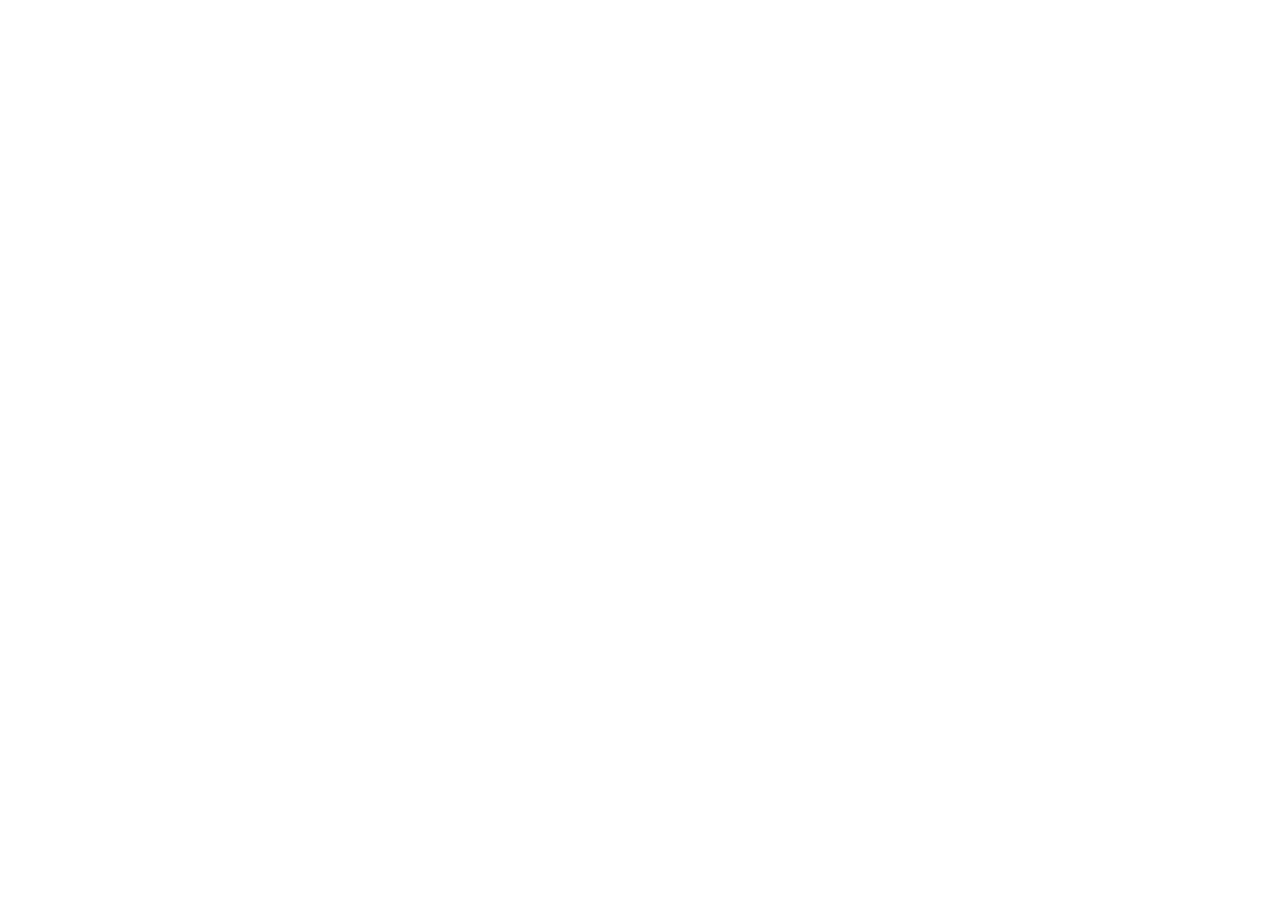
==== index.html @ 65846fd2 "Developed contructor for books and simple default logic for displaying book details" ====
<!DOCTYPE html>
<html lang="en">

<head>
    <meta charset="UTF-8">
    <meta name="viewport" content="width=device-width, initial-scale=1.0">
    <link rel="stylesheet" href="./style.css" type="text/css">
    <script src="./main.js" defer></script>
    <title>Document</title>
</head>

<body>
    
</body>

</html>
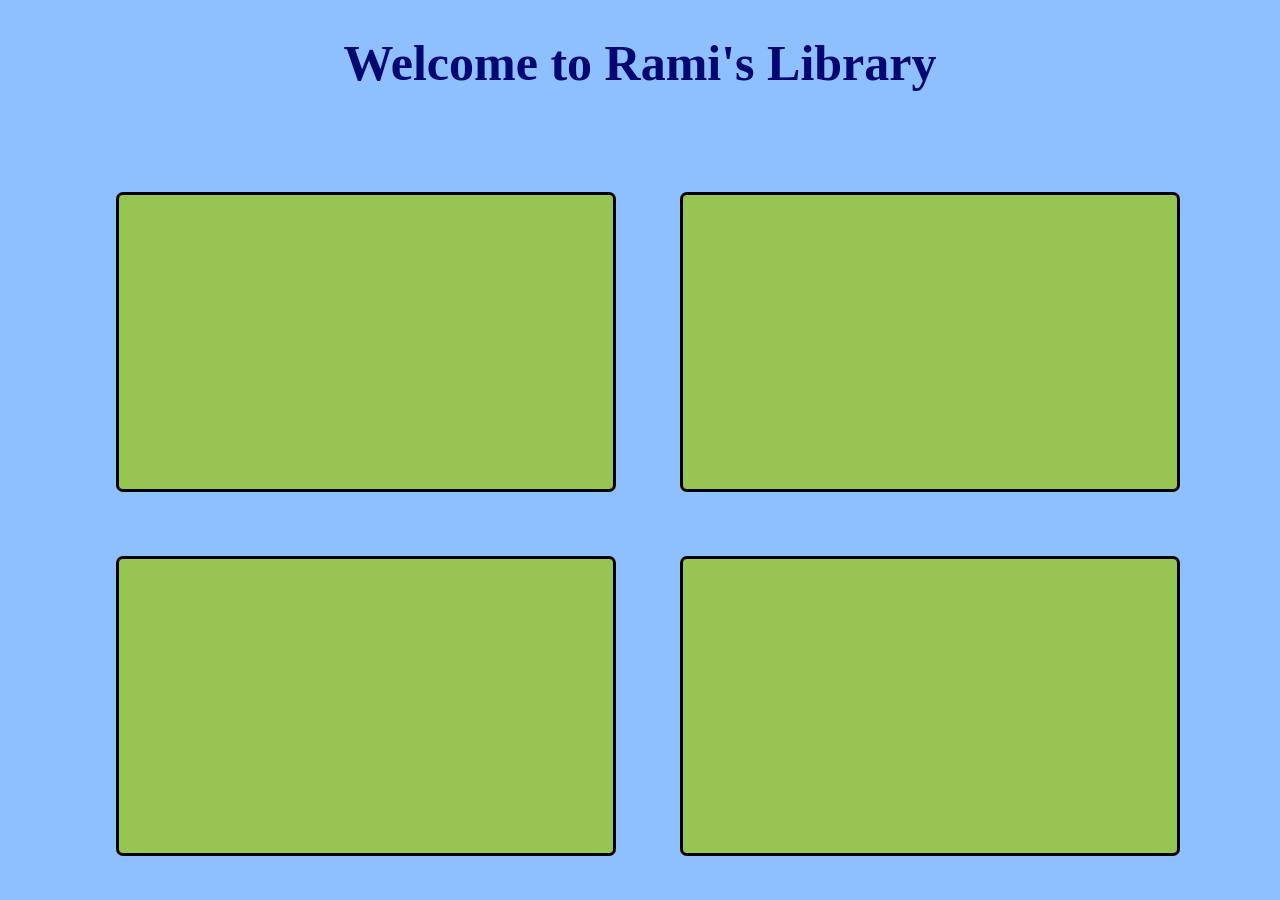
==== commit 14dd7ce7: "implemented the general layout using grid properties in css as well as proper classes and elements i" ====
--- a/index.html
+++ b/index.html
@@ -10,7 +10,14 @@
 </head>
 
 <body>
-    
+    <h1 class="title">Welcome to Rami's Library</h1>
+<div class="container">
+    <div class="addbook"></div>
+    <div class="displaybook"></div>
+    <div class="removebook"></div>
+    <div class="changeread"></div>
+</div>
+
 </body>
 
 </html>
--- a/style.css
+++ b/style.css
@@ -0,0 +1,69 @@
+body {
+    background-color: rgb(142, 191, 255);
+}
+.title {
+    text-align: center;
+    font-family: 'Times New Roman', Times, serif;
+    font-size: 50px;
+     color: rgb(5, 8, 112)
+}
+.container {
+    display: grid;
+    grid-template-columns: repeat(2, minmax(400px, 500px));
+    grid-template-rows: repeat(2, minmax(200px, 300px));
+    margin-top: 100px;
+    gap: clamp(15px, 5vw, 100px);
+    justify-content: center;
+    justify-items: center;
+    width: 100vw;
+   
+    
+}
+
+.addbook {
+    background-color: rgb(151, 197, 82);
+    width: 100%;
+    height: 100%;
+    padding: 20px;
+    box-sizing: border-box;
+    border-radius: 7px;
+    border: 3px solid black;
+    grid-column: 1 / 2;
+    grid-row: 1 / 2;
+}
+
+.displaybook {
+    background-color: rgb(151, 197, 82);
+    width: 100%;
+    height: 100%;
+    padding: 20px;
+    box-sizing: border-box;
+    border-radius: 7px;
+    border: 3px solid black;
+    grid-column: 2 / 3;
+    grid-row: 1 / 2;
+}
+
+.removebook {
+    background-color: rgb(151, 197, 82);
+    width: 100%;
+    height: 100%;
+    padding: 20px;
+    box-sizing: border-box;
+    border-radius: 7px;
+    border: 3px solid black;
+    grid-column: 1 / 2;
+    grid-row: 2 / 3;
+}
+
+.changeread {
+    background-color: rgb(151, 197, 82);
+    width: 100%;
+    height: 100%;
+    padding: 20px;
+    box-sizing: border-box;
+    border-radius: 7px;
+    border: 3px solid black;
+    grid-column: 2 / 3;
+    grid-row: 2 / 3;
+}
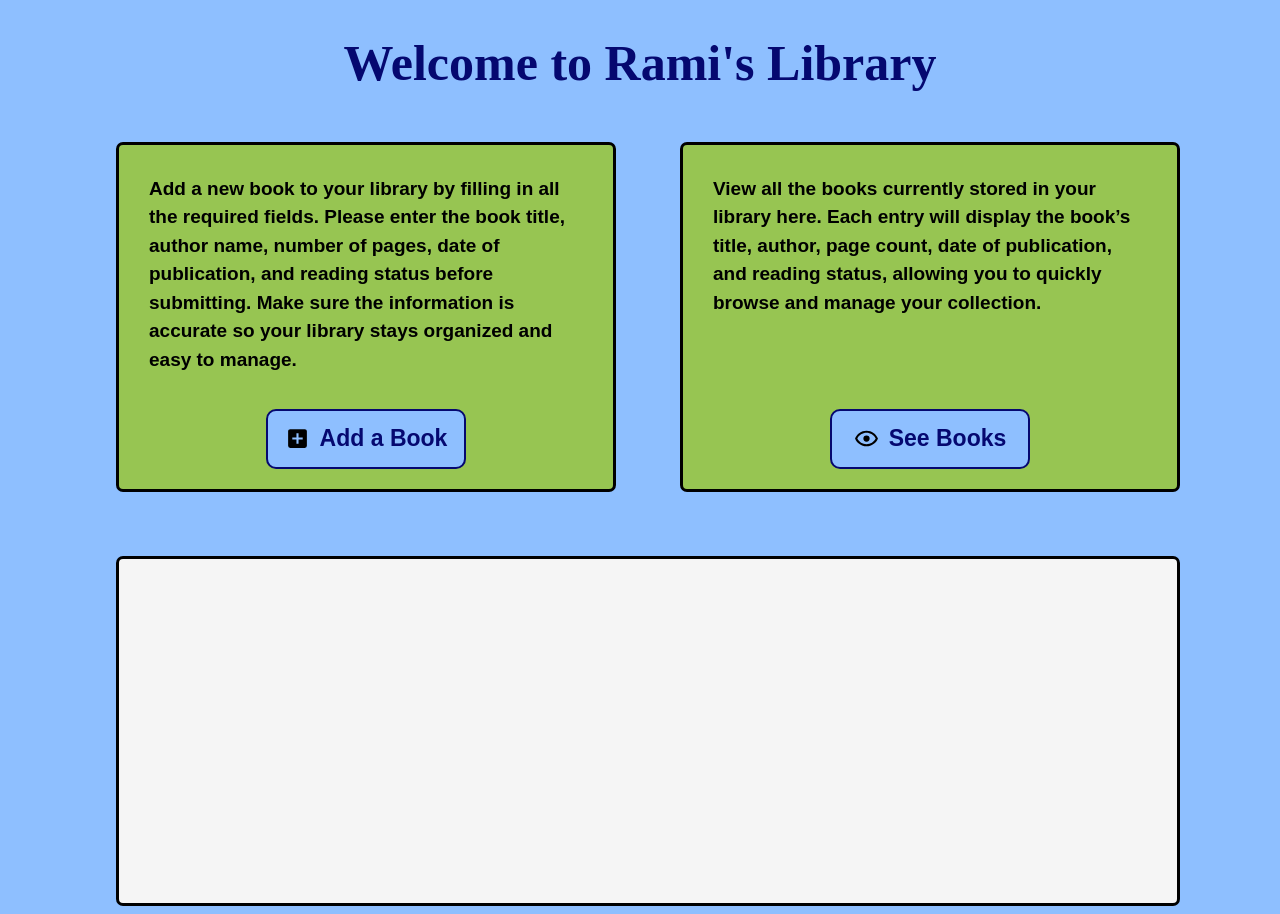
==== commit 3f972f3d: "Changed the UI to satisfy the project requirements; removed the last 2 cards and merged it into one " ====
--- a/index.html
+++ b/index.html
@@ -11,12 +11,66 @@
 
 <body>
     <h1 class="title">Welcome to Rami's Library</h1>
-<div class="container">
-    <div class="addbook"></div>
-    <div class="displaybook"></div>
-    <div class="removebook"></div>
-    <div class="changeread"></div>
-</div>
+    <div class="container">
+        <div class="card addbook">
+            <p>
+                Add a new book to your library by filling in all the required fields.
+                Please enter the book title, author name, number of pages, date of publication, and reading status
+                before submitting.
+                Make sure the information is accurate so your library stays organized and easy to manage.
+            </p>
+            <button><svg class="icon" xmlns="http://www.w3.org/2000/svg" viewBox="0 0 24 24">
+                    <title>plus-box</title>
+                    <path
+                        d="M17,13H13V17H11V13H7V11H11V7H13V11H17M19,3H5C3.89,3 3,3.89 3,5V19A2,2 0 0,0 5,21H19A2,2 0 0,0 21,19V5C21,3.89 20.1,3 19,3Z" />
+                </svg> Add a Book</button>
+        </div>
+        <div class="card displaybook">
+            <p>
+                View all the books currently stored in your library here.
+                Each entry will display the book’s title, author, page count, date of publication, and reading status,
+                allowing you to quickly browse and manage your collection.
+            </p>
+            <button><svg class="icon" xmlns="http://www.w3.org/2000/svg" viewBox="0 0 24 24">
+                    <title>eye-outline</title>
+                    <path
+                        d="M12,9A3,3 0 0,1 15,12A3,3 0 0,1 12,15A3,3 0 0,1 9,12A3,3 0 0,1 12,9M12,4.5C17,4.5 21.27,7.61 23,12C21.27,16.39 17,19.5 12,19.5C7,19.5 2.73,16.39 1,12C2.73,7.61 7,4.5 12,4.5M3.18,12C4.83,15.36 8.24,17.5 12,17.5C15.76,17.5 19.17,15.36 20.82,12C19.17,8.64 15.76,6.5 12,6.5C8.24,6.5 4.83,8.64 3.18,12Z" />
+                </svg>See Books</button>
+        </div>
+        <div class="card system-log">
+
+        </div>
+        <!--div class="card removebook">
+            <p>
+                Select a book from your library to permanently remove it from the collection.
+                Make sure you choose the correct book before confirming, as deleted entries will no longer appear in
+                your library.
+            </p>
+            <select>
+                <option value="">Choose a book</option>
+            </select>
+            <button>
+                <svg class="icon" xmlns="http://www.w3.org/2000/svg" viewBox="0 0 24 24">
+                    <title>minus-circle-outline</title>
+                    <path d="M12,20C7.59,20 4,16.41 4,12C4,7.59 7.59,4 12,4C16.41,4 20,7.59 20,12C20,16.41 16.41,20 12,20M12,2A10,10 0 0,0 2,12A10,10 0 0,0 12,22A10,10 0 0,0 22,12A10,10 0 0,0 12,2M7,13H17V11H7" />
+                </svg> Remove</button>
+        </div>
+        <div class="card changeread">
+            <p>
+                Select a book from your library and mark it as “Read” once you have finished it.
+                This helps you track completed books and organize your reading progress more efficiently.
+            </p>
+            <select>
+                <option value="">Choose a book</option>
+            </select>
+            <button>
+                <svg class="icon" xmlns="http://www.w3.org/2000/svg" viewBox="0 0 24 24"><title>check</title><path d="M21,7L9,19L3.5,13.5L4.91,12.09L9,16.17L19.59,5.59L21,7Z" />
+                </svg>
+                Read 
+            </button>
+        </div-->
+
+    </div>
 
 </body>
 
--- a/style.css
+++ b/style.css
@@ -1,26 +1,34 @@
 body {
     background-color: rgb(142, 191, 255);
 }
+
+p {
+    font-size: 19px;
+    font-weight: bold;
+    line-height: 1.5;
+    font-family: Arial, Helvetica, sans-serif;
+    margin: 10px;
+}
+
 .title {
     text-align: center;
     font-family: 'Times New Roman', Times, serif;
     font-size: 50px;
-     color: rgb(5, 8, 112)
+    color: rgb(5, 8, 112)
 }
+
 .container {
     display: grid;
     grid-template-columns: repeat(2, minmax(400px, 500px));
-    grid-template-rows: repeat(2, minmax(200px, 300px));
-    margin-top: 100px;
+    grid-template-rows: repeat(2, minmax(250px, 350px));
+    margin-top: 50px;
     gap: clamp(15px, 5vw, 100px);
     justify-content: center;
     justify-items: center;
     width: 100vw;
-   
-    
 }
 
-.addbook {
+.card {
     background-color: rgb(151, 197, 82);
     width: 100%;
     height: 100%;
@@ -28,42 +36,66 @@
     box-sizing: border-box;
     border-radius: 7px;
     border: 3px solid black;
+    display: flex;
+    flex-direction: column;
+    align-items: center;
+    gap: 10px;
+    justify-content: space-between;
+}
+
+.addbook {
     grid-column: 1 / 2;
     grid-row: 1 / 2;
 }
 
 .displaybook {
-    background-color: rgb(151, 197, 82);
-    width: 100%;
-    height: 100%;
-    padding: 20px;
-    box-sizing: border-box;
-    border-radius: 7px;
-    border: 3px solid black;
     grid-column: 2 / 3;
     grid-row: 1 / 2;
 }
 
+.system-log {
+    grid-column: 1 / 3;
+    grid-row: 2 / 3;
+    background-color: whitesmoke;
+}
 .removebook {
-    background-color: rgb(151, 197, 82);
-    width: 100%;
-    height: 100%;
-    padding: 20px;
-    box-sizing: border-box;
-    border-radius: 7px;
-    border: 3px solid black;
     grid-column: 1 / 2;
     grid-row: 2 / 3;
 }
 
 .changeread {
-    background-color: rgb(151, 197, 82);
-    width: 100%;
-    height: 100%;
-    padding: 20px;
-    box-sizing: border-box;
-    border-radius: 7px;
-    border: 3px solid black;
     grid-column: 2 / 3;
     grid-row: 2 / 3;
+}
+
+button {
+    border-radius: 10px;
+    background-color: rgb(142, 191, 255);
+    padding: 5px;
+    width: 200px;
+    height: 60px;
+    font-size: 23px;
+    font-weight: bold;
+    border: 2px solid rgb(5, 8, 112);
+    color: rgb(5, 8, 112);
+    display: flex;
+    align-items: center;
+    justify-content: center;
+    gap: 10px;
+}
+
+select {
+    width: 150px;
+    padding: 6px;
+    font-size: 16px;
+    border: 2px solid black;
+    border-radius: 6px;
+    background-color: white;
+    text-align: center;
+    font-weight: 600;
+}
+
+.icon {
+    height: 25px;
+    width: 25px;
 }
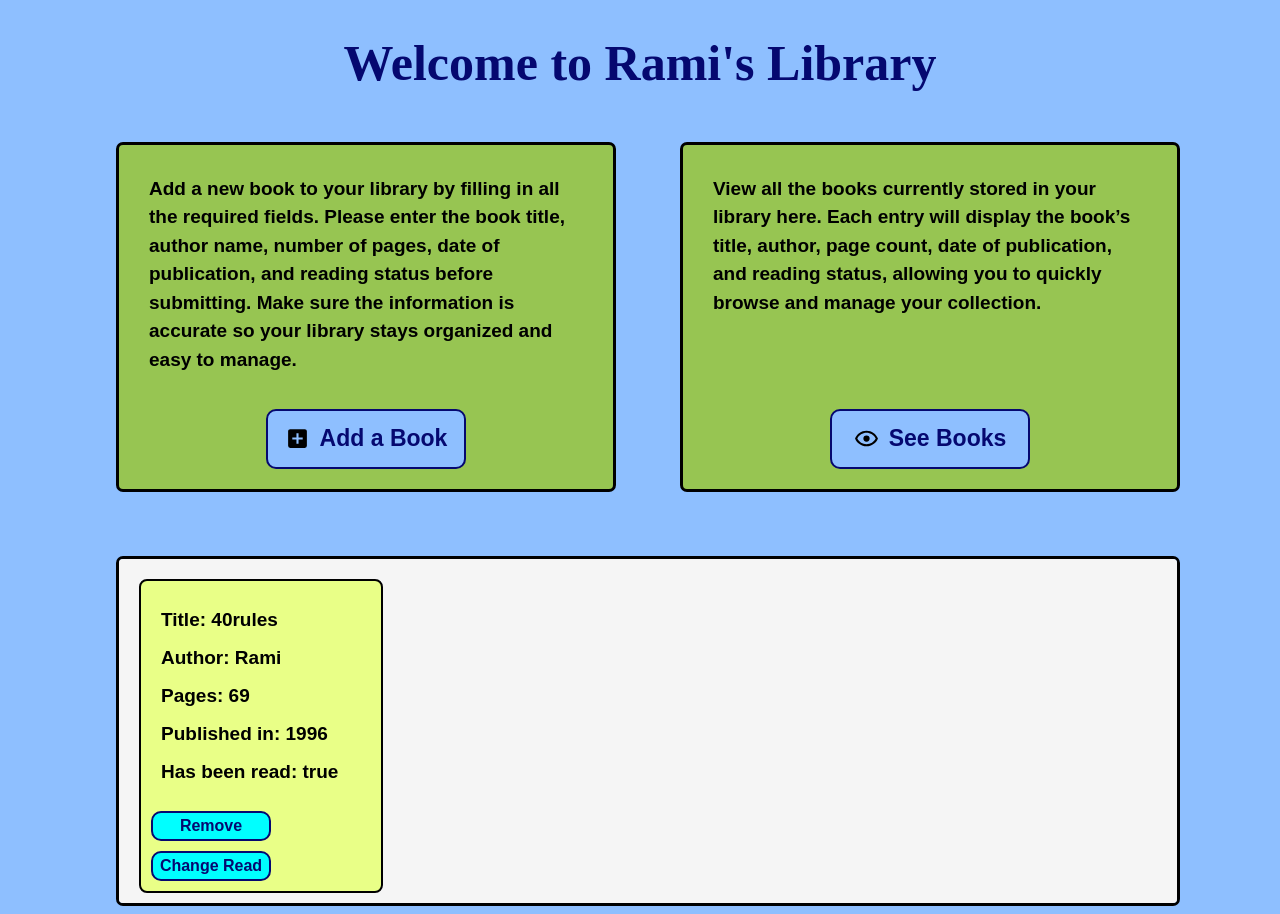
==== commit e9a6e7f1: "developed the UI structure for each book displayed into the system log" ====
--- a/index.html
+++ b/index.html
@@ -38,31 +38,16 @@
                 </svg>See Books</button>
         </div>
         <div class="card system-log">
-
+            
         </div>
-        <!--div class="card removebook">
-            <p>
-                Select a book from your library to permanently remove it from the collection.
-                Make sure you choose the correct book before confirming, as deleted entries will no longer appear in
-                your library.
-            </p>
-            <select>
-                <option value="">Choose a book</option>
-            </select>
-            <button>
+        
+            <!--button>
                 <svg class="icon" xmlns="http://www.w3.org/2000/svg" viewBox="0 0 24 24">
                     <title>minus-circle-outline</title>
                     <path d="M12,20C7.59,20 4,16.41 4,12C4,7.59 7.59,4 12,4C16.41,4 20,7.59 20,12C20,16.41 16.41,20 12,20M12,2A10,10 0 0,0 2,12A10,10 0 0,0 12,22A10,10 0 0,0 22,12A10,10 0 0,0 12,2M7,13H17V11H7" />
                 </svg> Remove</button>
-        </div>
-        <div class="card changeread">
-            <p>
-                Select a book from your library and mark it as “Read” once you have finished it.
-                This helps you track completed books and organize your reading progress more efficiently.
-            </p>
-            <select>
-                <option value="">Choose a book</option>
-            </select>
+        
+        
             <button>
                 <svg class="icon" xmlns="http://www.w3.org/2000/svg" viewBox="0 0 24 24"><title>check</title><path d="M21,7L9,19L3.5,13.5L4.91,12.09L9,16.17L19.59,5.59L21,7Z" />
                 </svg>
--- a/style.css
+++ b/style.css
@@ -57,15 +57,11 @@
     grid-column: 1 / 3;
     grid-row: 2 / 3;
     background-color: whitesmoke;
-}
-.removebook {
-    grid-column: 1 / 2;
-    grid-row: 2 / 3;
-}
-
-.changeread {
-    grid-column: 2 / 3;
-    grid-row: 2 / 3;
+    display: flex;
+    flex-direction: row;
+    justify-content: flex-start;
+    overflow: auto;
+    align-items: flex-start;
 }
 
 button {
@@ -84,18 +80,35 @@
     gap: 10px;
 }
 
-select {
-    width: 150px;
-    padding: 6px;
-    font-size: 16px;
-    border: 2px solid black;
-    border-radius: 6px;
-    background-color: white;
-    text-align: center;
-    font-weight: 600;
-}
-
 .icon {
     height: 25px;
     width: 25px;
-}+}
+
+.descript {
+    width: 200px;
+    line-height: 2;
+    overflow: auto;
+    white-space: pre-line;
+}
+
+.book-card {
+
+    display: flex;
+    flex-direction: column;
+    align-items: start;
+    gap: 10px;
+    border: 2px solid black;
+    padding: 10px;
+    border-radius: 8px;
+    background-color: rgb(233, 255, 135);
+
+}
+
+.newBtn {
+    width: 120px;
+    height: 30px;
+    font-size: 16px;
+    background-color: aqua;
+}
+
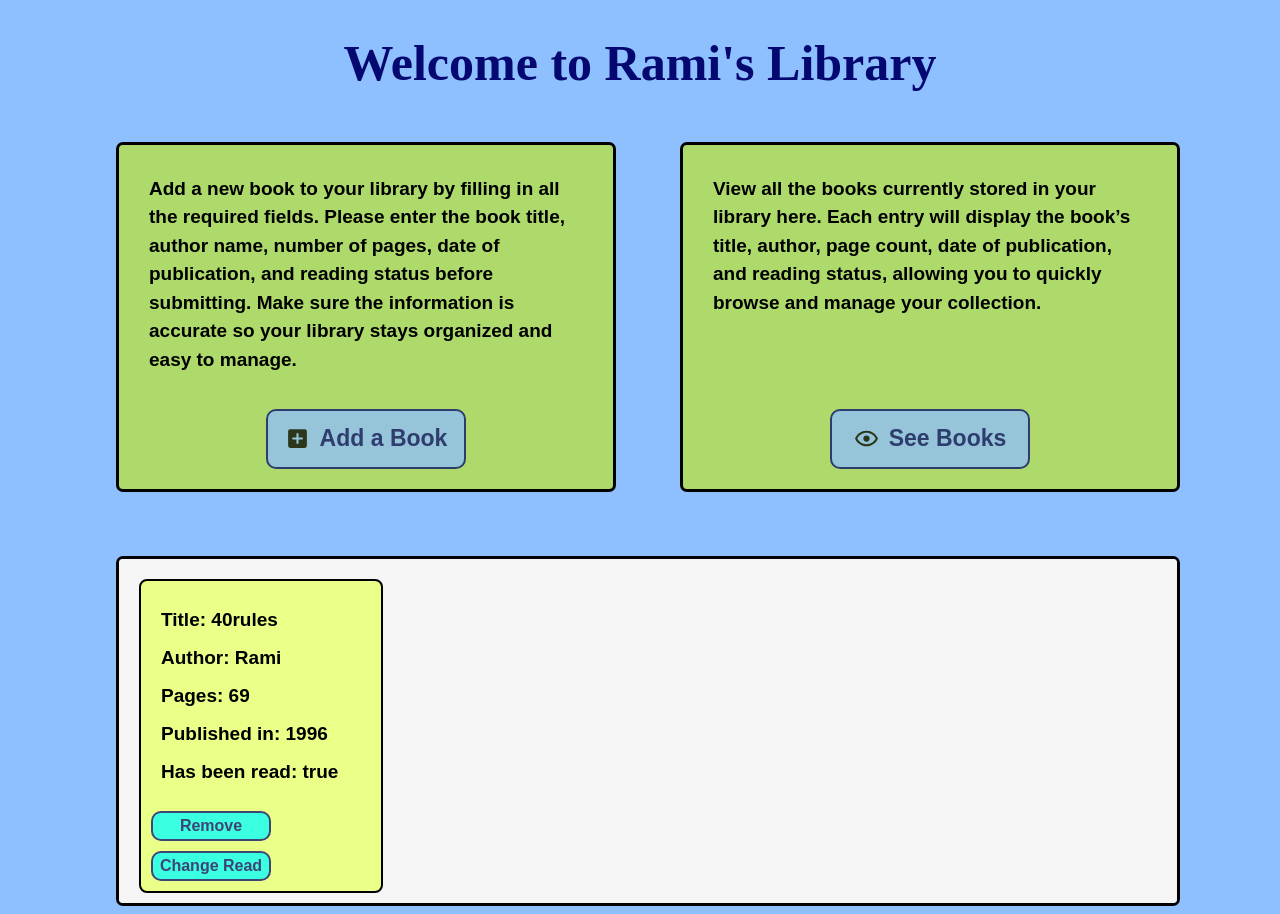
==== commit 29999c08: "Completed the form html page to input all the data for adding new books" ====
--- a/index.html
+++ b/index.html
@@ -19,42 +19,33 @@
                 before submitting.
                 Make sure the information is accurate so your library stays organized and easy to manage.
             </p>
-            <button><svg class="icon" xmlns="http://www.w3.org/2000/svg" viewBox="0 0 24 24">
+            <a href="./form.html" target="blank">
+                <button><svg class="icon" xmlns="http://www.w3.org/2000/svg" viewBox="0 0 24 24">
                     <title>plus-box</title>
                     <path
                         d="M17,13H13V17H11V13H7V11H11V7H13V11H17M19,3H5C3.89,3 3,3.89 3,5V19A2,2 0 0,0 5,21H19A2,2 0 0,0 21,19V5C21,3.89 20.1,3 19,3Z" />
-                </svg> Add a Book</button>
+                </svg> 
+                Add a Book
+                </button>
+            </a>
         </div>
         <div class="card displaybook">
             <p>
                 View all the books currently stored in your library here.
                 Each entry will display the book’s title, author, page count, date of publication, and reading status,
                 allowing you to quickly browse and manage your collection.
-            </p>
-            <button><svg class="icon" xmlns="http://www.w3.org/2000/svg" viewBox="0 0 24 24">
+            </p>           
+                <button><svg class="icon" xmlns="http://www.w3.org/2000/svg" viewBox="0 0 24 24">
                     <title>eye-outline</title>
                     <path
                         d="M12,9A3,3 0 0,1 15,12A3,3 0 0,1 12,15A3,3 0 0,1 9,12A3,3 0 0,1 12,9M12,4.5C17,4.5 21.27,7.61 23,12C21.27,16.39 17,19.5 12,19.5C7,19.5 2.73,16.39 1,12C2.73,7.61 7,4.5 12,4.5M3.18,12C4.83,15.36 8.24,17.5 12,17.5C15.76,17.5 19.17,15.36 20.82,12C19.17,8.64 15.76,6.5 12,6.5C8.24,6.5 4.83,8.64 3.18,12Z" />
-                </svg>See Books</button>
+                </svg>
+                See Books
+                </button>           
         </div>
         <div class="card system-log">
             
         </div>
-        
-            <!--button>
-                <svg class="icon" xmlns="http://www.w3.org/2000/svg" viewBox="0 0 24 24">
-                    <title>minus-circle-outline</title>
-                    <path d="M12,20C7.59,20 4,16.41 4,12C4,7.59 7.59,4 12,4C16.41,4 20,7.59 20,12C20,16.41 16.41,20 12,20M12,2A10,10 0 0,0 2,12A10,10 0 0,0 12,22A10,10 0 0,0 22,12A10,10 0 0,0 12,2M7,13H17V11H7" />
-                </svg> Remove</button>
-        
-        
-            <button>
-                <svg class="icon" xmlns="http://www.w3.org/2000/svg" viewBox="0 0 24 24"><title>check</title><path d="M21,7L9,19L3.5,13.5L4.91,12.09L9,16.17L19.59,5.59L21,7Z" />
-                </svg>
-                Read 
-            </button>
-        </div-->
-
     </div>
 
 </body>
--- a/style.css
+++ b/style.css
@@ -10,7 +10,61 @@
     margin: 10px;
 }
 
+a {
+    text-decoration: none;
+}
+
+fieldset {
+    display: flex;
+    flex-direction: column;
+    justify-content: center;
+    align-items: center;
+    height: 80vh;
+}
+
+label {
+    font-size: 19px;
+    font-weight: bold;
+    line-height: 1.5;
+    font-family: Arial, Helvetica, sans-serif;
+}
+
+input {
+    width: 100%;
+    padding: 10px;
+    font-size: 16px;
+    border: 2px solid black;
+    border-radius: 6px;
+}
+
+.row {
+    display: flex;
+    gap: 90px;
+}
+
+.col {
+  display: flex;
+  flex-direction: column; 
+  margin-bottom: 30px;   
+}
+
+.cta {
+    background-color: rgb(223, 78, 78);
+    color: white;
+    opacity: 0.75;
+    margin-bottom: 50px;
+}
+
+button:hover {
+    opacity: 0.85
+}
+
+button:active {
+    opacity: 1;
+}
+
 .title {
+
     text-align: center;
     font-family: 'Times New Roman', Times, serif;
     font-size: 50px;
@@ -29,7 +83,7 @@
 }
 
 .card {
-    background-color: rgb(151, 197, 82);
+    background-color: rgb(174, 218, 107);
     width: 100%;
     height: 100%;
     padding: 20px;
@@ -78,6 +132,7 @@
     align-items: center;
     justify-content: center;
     gap: 10px;
+    opacity: 0.75;
 }
 
 .icon {
@@ -111,4 +166,3 @@
     font-size: 16px;
     background-color: aqua;
 }
-
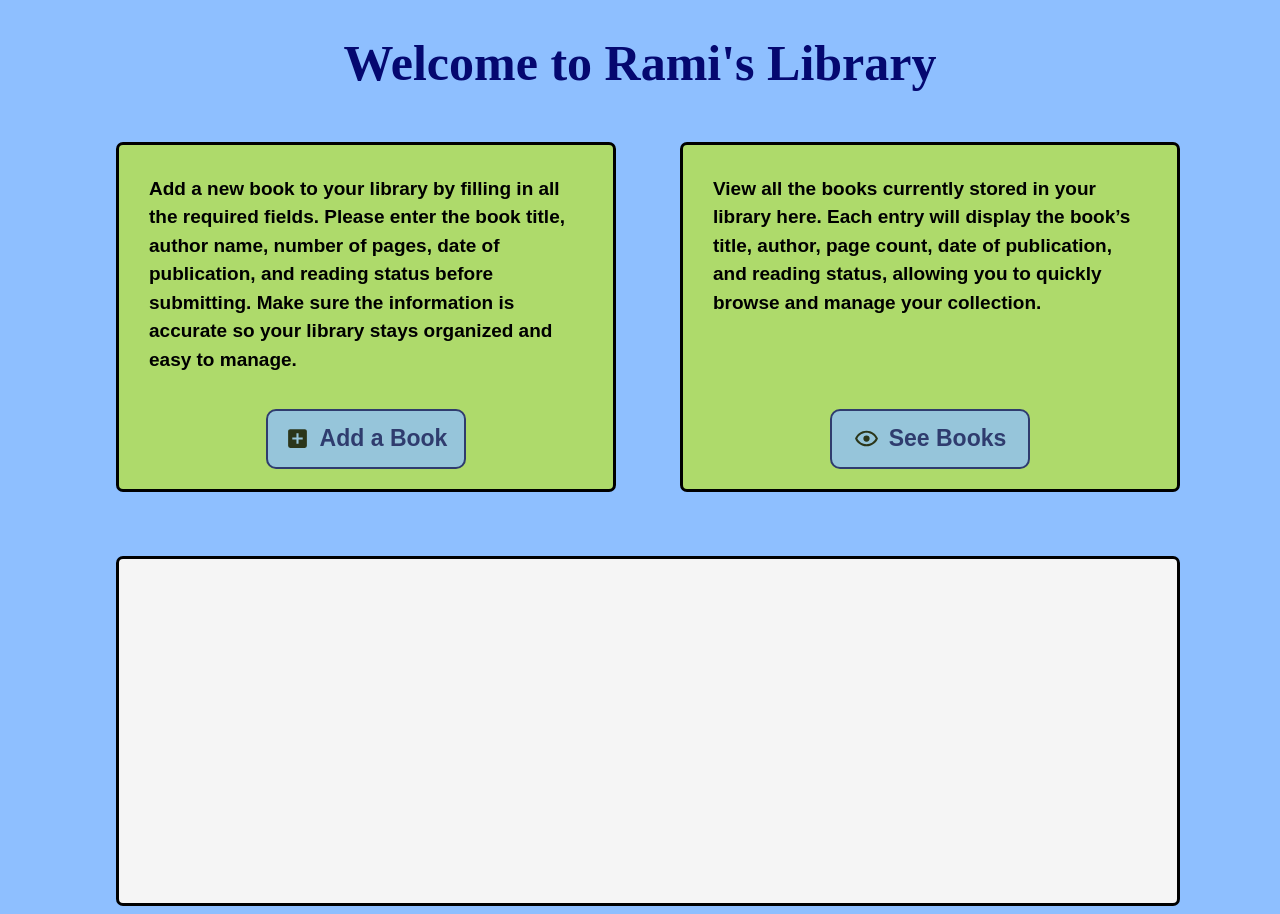
==== commit 4ce82cb2: "some debugging in order to make the logic flow between both pages" ====
--- a/index.html
+++ b/index.html
@@ -19,13 +19,13 @@
                 before submitting.
                 Make sure the information is accurate so your library stays organized and easy to manage.
             </p>
-            <a href="./form.html" target="blank">
+            <a href="./form.html">
                 <button><svg class="icon" xmlns="http://www.w3.org/2000/svg" viewBox="0 0 24 24">
-                    <title>plus-box</title>
-                    <path
-                        d="M17,13H13V17H11V13H7V11H11V7H13V11H17M19,3H5C3.89,3 3,3.89 3,5V19A2,2 0 0,0 5,21H19A2,2 0 0,0 21,19V5C21,3.89 20.1,3 19,3Z" />
-                </svg> 
-                Add a Book
+                        <title>plus-box</title>
+                        <path
+                            d="M17,13H13V17H11V13H7V11H11V7H13V11H17M19,3H5C3.89,3 3,3.89 3,5V19A2,2 0 0,0 5,21H19A2,2 0 0,0 21,19V5C21,3.89 20.1,3 19,3Z" />
+                    </svg>
+                    Add a Book
                 </button>
             </a>
         </div>
@@ -34,17 +34,17 @@
                 View all the books currently stored in your library here.
                 Each entry will display the book’s title, author, page count, date of publication, and reading status,
                 allowing you to quickly browse and manage your collection.
-            </p>           
-                <button><svg class="icon" xmlns="http://www.w3.org/2000/svg" viewBox="0 0 24 24">
+            </p>
+            <button class="displayBtn"><svg class="icon" xmlns="http://www.w3.org/2000/svg" viewBox="0 0 24 24">
                     <title>eye-outline</title>
                     <path
                         d="M12,9A3,3 0 0,1 15,12A3,3 0 0,1 12,15A3,3 0 0,1 9,12A3,3 0 0,1 12,9M12,4.5C17,4.5 21.27,7.61 23,12C21.27,16.39 17,19.5 12,19.5C7,19.5 2.73,16.39 1,12C2.73,7.61 7,4.5 12,4.5M3.18,12C4.83,15.36 8.24,17.5 12,17.5C15.76,17.5 19.17,15.36 20.82,12C19.17,8.64 15.76,6.5 12,6.5C8.24,6.5 4.83,8.64 3.18,12Z" />
                 </svg>
                 See Books
-                </button>           
+            </button>
         </div>
         <div class="card system-log">
-            
+
         </div>
     </div>
 
--- a/style.css
+++ b/style.css
@@ -29,12 +29,17 @@
     font-family: Arial, Helvetica, sans-serif;
 }
 
-input {
+input[type="text"], input[type="number"] {
     width: 100%;
     padding: 10px;
     font-size: 16px;
     border: 2px solid black;
     border-radius: 6px;
+}
+
+input[type="radio"] {
+    width: auto;
+    margin-left: auto;
 }
 
 .row {
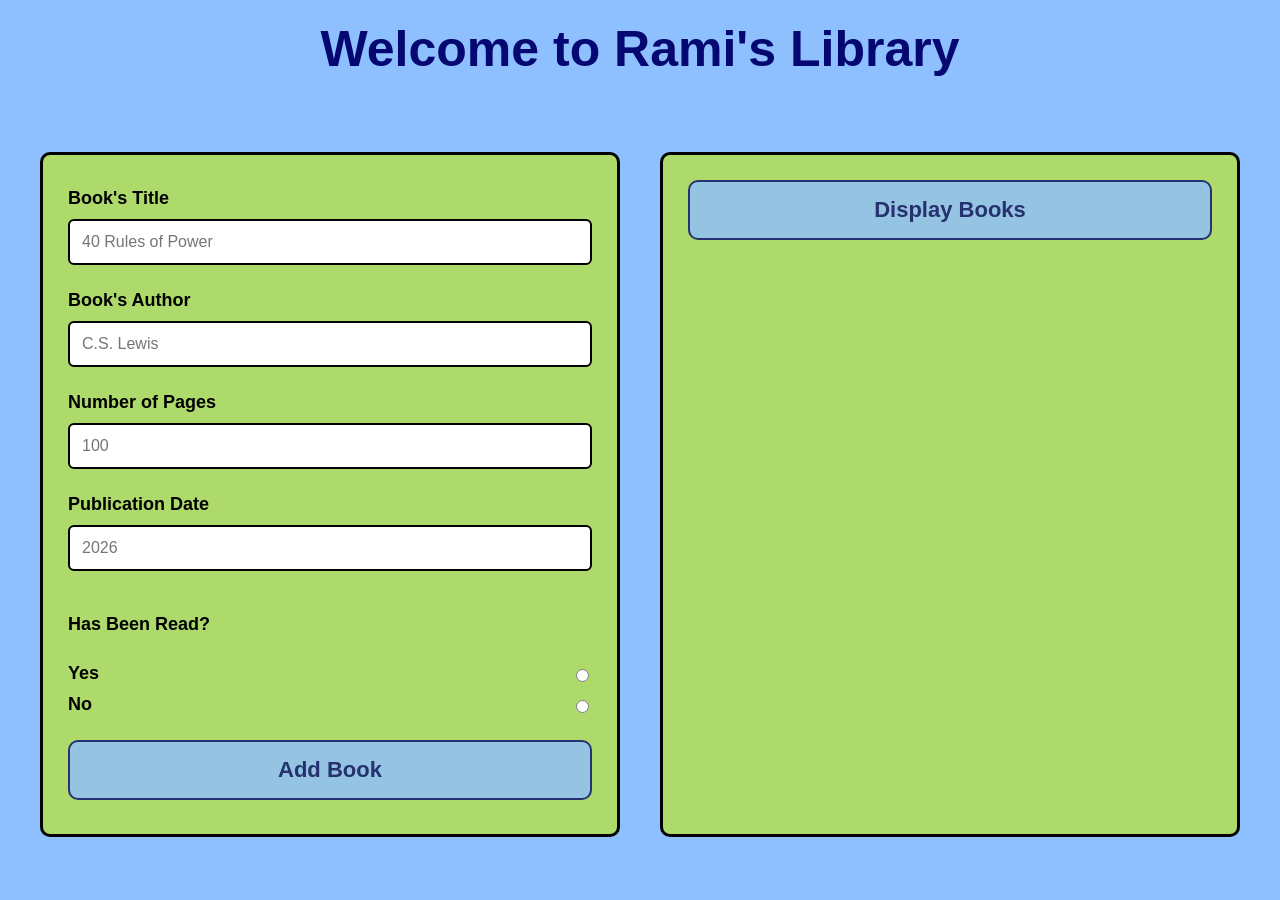
==== commit 72cc9b1f: "merged the form and index pages into one page to fix book storing issues redesigned the UI to a simp" ====
--- a/index.html
+++ b/index.html
@@ -11,43 +11,65 @@
 
 <body>
     <h1 class="title">Welcome to Rami's Library</h1>
+
     <div class="container">
+
         <div class="card addbook">
-            <p>
-                Add a new book to your library by filling in all the required fields.
-                Please enter the book title, author name, number of pages, date of publication, and reading status
-                before submitting.
-                Make sure the information is accurate so your library stays organized and easy to manage.
-            </p>
-            <a href="./form.html">
-                <button><svg class="icon" xmlns="http://www.w3.org/2000/svg" viewBox="0 0 24 24">
-                        <title>plus-box</title>
-                        <path
-                            d="M17,13H13V17H11V13H7V11H11V7H13V11H17M19,3H5C3.89,3 3,3.89 3,5V19A2,2 0 0,0 5,21H19A2,2 0 0,0 21,19V5C21,3.89 20.1,3 19,3Z" />
-                    </svg>
-                    Add a Book
+            <form id="book-form">
+
+                <div class="col">
+                    <label for="title">Book's Title</label>
+                    <input name="title" type="text" id="title" minlength="2" maxlength="40"
+                        placeholder="40 Rules of Power" required>
+                </div>
+
+                <div class="col">
+                    <label for="author">Book's Author</label>
+                    <input name="author" type="text" id="author" minlength="2" maxlength="40" placeholder="C.S. Lewis" required>
+                </div>
+
+                <div class="col">
+                    <label for="pages">Number of Pages</label>
+                    <input name="pages" type="number" id="pages" max="10000" min="0" placeholder="100" required>
+                </div>
+
+                <div class="col">
+                    <label for="publication">Publication Date</label>
+                    <input type="number" id="publication" name="publication" min="600" max="2028" placeholder="2026" required>
+                </div>
+
+                <div class="col">
+                    <p>Has Been Read?</p>
+
+                    <div class="radio-row">
+                        <label for="read">Yes</label>
+                        <input type="radio" id="read" name="read" value="True" required>
+                    </div>
+
+                    <div class="radio-row">
+                        <label for="unread">No</label>
+                        <input type="radio" id="unread" name="read" value="False">
+                    </div>
+                </div>
+
+                <button type="submit">
+                    Add Book
                 </button>
-            </a>
+
+            </form>
         </div>
+
         <div class="card displaybook">
-            <p>
-                View all the books currently stored in your library here.
-                Each entry will display the book’s title, author, page count, date of publication, and reading status,
-                allowing you to quickly browse and manage your collection.
-            </p>
-            <button class="displayBtn"><svg class="icon" xmlns="http://www.w3.org/2000/svg" viewBox="0 0 24 24">
-                    <title>eye-outline</title>
-                    <path
-                        d="M12,9A3,3 0 0,1 15,12A3,3 0 0,1 12,15A3,3 0 0,1 9,12A3,3 0 0,1 12,9M12,4.5C17,4.5 21.27,7.61 23,12C21.27,16.39 17,19.5 12,19.5C7,19.5 2.73,16.39 1,12C2.73,7.61 7,4.5 12,4.5M3.18,12C4.83,15.36 8.24,17.5 12,17.5C15.76,17.5 19.17,15.36 20.82,12C19.17,8.64 15.76,6.5 12,6.5C8.24,6.5 4.83,8.64 3.18,12Z" />
-                </svg>
-                See Books
+
+            <button class="displayBtn">
+                Display Books
             </button>
-        </div>
-        <div class="card system-log">
+
+            <div class="system-log"></div>
 
         </div>
+
     </div>
-
 </body>
 
 </html>
--- a/style.css
+++ b/style.css
@@ -1,173 +1,128 @@
 body {
+    margin: 0;
+    padding: 0;
     background-color: rgb(142, 191, 255);
-}
-
-p {
-    font-size: 19px;
-    font-weight: bold;
-    line-height: 1.5;
-    font-family: Arial, Helvetica, sans-serif;
-    margin: 10px;
-}
-
-a {
-    text-decoration: none;
-}
-
-fieldset {
-    display: flex;
-    flex-direction: column;
-    justify-content: center;
-    align-items: center;
-    height: 80vh;
-}
-
-label {
-    font-size: 19px;
-    font-weight: bold;
-    line-height: 1.5;
     font-family: Arial, Helvetica, sans-serif;
 }
 
-input[type="text"], input[type="number"] {
-    width: 100%;
-    padding: 10px;
+.title {
+    text-align: center;
+    font-size: 50px;
+    color: rgb(5, 8, 112);
+    margin-top: 20px;
+}
+
+.container {
+    display: grid;
+    grid-template-columns: 1fr 1fr;
+    gap: 40px;
+    padding: 40px;
+    height: 85vh;
+    box-sizing: border-box;
+}
+
+.card {
+    background-color: rgb(174, 218, 107);
+    border: 3px solid black;
+    border-radius: 10px;
+    padding: 25px;
+    box-sizing: border-box;
+}
+
+.addbook form {
+    display: flex;
+    flex-direction: column;
+    gap: 25px;
+    height: 100%;
+    justify-content: center;
+}
+
+.col {
+    display: flex;
+    flex-direction: column;
+    gap: 10px;
+}
+
+label,
+p {
+    font-size: 18px;
+    font-weight: bold;
+}
+
+input[type="text"],
+input[type="number"] {
+    padding: 12px;
     font-size: 16px;
+    border-radius: 6px;
     border: 2px solid black;
-    border-radius: 6px;
 }
 
 input[type="radio"] {
     width: auto;
     margin-left: auto;
 }
-
-.row {
+.radio-row {
     display: flex;
-    gap: 90px;
-}
-
-.col {
-  display: flex;
-  flex-direction: column; 
-  margin-bottom: 30px;   
-}
-
-.cta {
-    background-color: rgb(223, 78, 78);
-    color: white;
-    opacity: 0.75;
-    margin-bottom: 50px;
-}
-
-button:hover {
-    opacity: 0.85
-}
-
-button:active {
-    opacity: 1;
-}
-
-.title {
-
-    text-align: center;
-    font-family: 'Times New Roman', Times, serif;
-    font-size: 50px;
-    color: rgb(5, 8, 112)
-}
-
-.container {
-    display: grid;
-    grid-template-columns: repeat(2, minmax(400px, 500px));
-    grid-template-rows: repeat(2, minmax(250px, 350px));
-    margin-top: 50px;
-    gap: clamp(15px, 5vw, 100px);
-    justify-content: center;
-    justify-items: center;
-    width: 100vw;
-}
-
-.card {
-    background-color: rgb(174, 218, 107);
-    width: 100%;
-    height: 100%;
-    padding: 20px;
-    box-sizing: border-box;
-    border-radius: 7px;
-    border: 3px solid black;
-    display: flex;
-    flex-direction: column;
     align-items: center;
     gap: 10px;
-    justify-content: space-between;
-}
-
-.addbook {
-    grid-column: 1 / 2;
-    grid-row: 1 / 2;
-}
-
-.displaybook {
-    grid-column: 2 / 3;
-    grid-row: 1 / 2;
-}
-
-.system-log {
-    grid-column: 1 / 3;
-    grid-row: 2 / 3;
-    background-color: whitesmoke;
-    display: flex;
-    flex-direction: row;
-    justify-content: flex-start;
-    overflow: auto;
-    align-items: flex-start;
 }
 
 button {
     border-radius: 10px;
     background-color: rgb(142, 191, 255);
-    padding: 5px;
-    width: 200px;
+    padding: 10px;
     height: 60px;
-    font-size: 23px;
+    font-size: 22px;
     font-weight: bold;
     border: 2px solid rgb(5, 8, 112);
     color: rgb(5, 8, 112);
-    display: flex;
-    align-items: center;
-    justify-content: center;
-    gap: 10px;
-    opacity: 0.75;
+    cursor: pointer;
+    opacity: 0.8;
 }
 
-.icon {
-    height: 25px;
-    width: 25px;
+button:hover {
+    opacity: 1;
+}
+
+.displaybook {
+    display: flex;
+    flex-direction: column;
+    gap: 20px;
+    overflow: hidden;
+}
+
+.system-log {
+    flex: 1;
+
+    display: grid;
+    grid-template-columns: repeat(auto-fill, minmax(220px, 1fr));
+    gap: 20px;
+
+    overflow-y: auto;
+    padding-right: 10px;
+}
+
+.book-card {
+    background-color: rgb(233, 255, 135);
+    border: 2px solid black;
+    border-radius: 8px;
+    padding: 15px;
+
+    display: flex;
+    flex-direction: column;
+    gap: 12px;
+
+    height: fit-content;
 }
 
 .descript {
-    width: 200px;
-    line-height: 2;
-    overflow: auto;
+    line-height: 1.7;
     white-space: pre-line;
-}
-
-.book-card {
-
-    display: flex;
-    flex-direction: column;
-    align-items: start;
-    gap: 10px;
-    border: 2px solid black;
-    padding: 10px;
-    border-radius: 8px;
-    background-color: rgb(233, 255, 135);
-
+    margin: 0;
 }
 
 .newBtn {
-    width: 120px;
-    height: 30px;
-    font-size: 16px;
-    background-color: aqua;
-}
+    width: 100%;
+    height: 40px;
+    font-size: 15px;
+}
